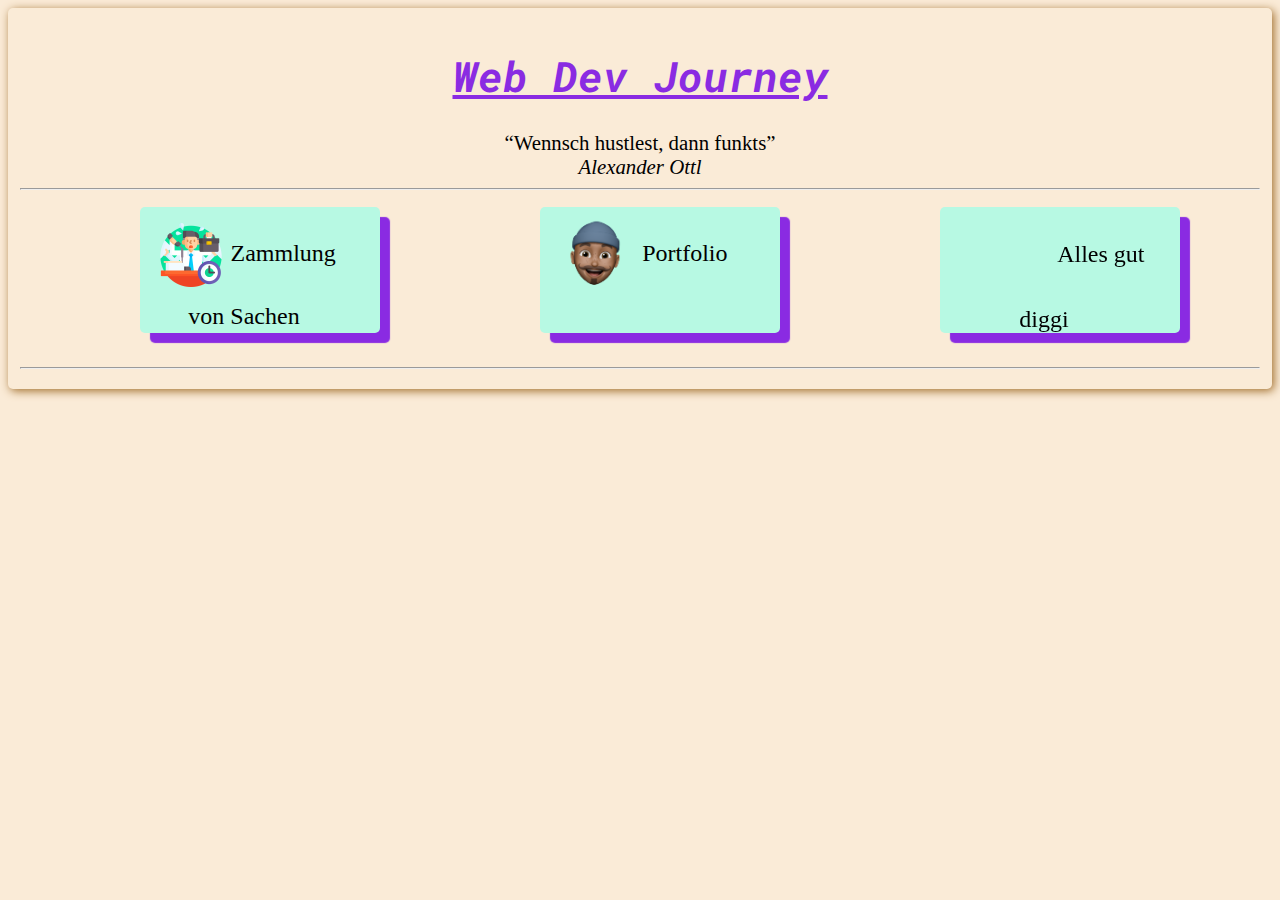
==== html/index.html @ fd7ea958 "third commit" ====
<!DOCTYPE html>
<html>
    <head>
        <meta charset="UTF-8">
        <title>Startseite-Journey</title>
        <link rel="stylesheet" href="../css/portfolio.css">
    </head>

    <body>
        <header>
            <h1>
                Web Dev Journey 
            </h1>
            <q>Wennsch hustlest, dann funkts</q><br><cite>Alexander Ottl</cite>
        </header>
        <hr>

        <nav>
            <ul>
                <li><img src="../pictures/busy.png" alt="busypic" class="icon"><a href="first_experiments.html">Zammlung von Sachen</a></li>
                <li><img src="../pictures/memoji.png" alt="Memoji" class="icon2"><a href="portfolio.html">Portfolio</a></li>
                <li><iframe src="https://giphy.com/embed/iePcesabJv3KejzB0r" class="icon3" frameBorder="0"></iframe><a href="x">Alles gut diggi</a></li>
            </ul>
        </nav>
        <hr>
        
    </body>
</html>
---- css/portfolio.css ----
@import url('https://fonts.googleapis.com/css2?family=Roboto+Mono&display=swap');

html {
    box-sizing: border-box;
}
*, *:before, *:after {
    box-sizing: inherit;
}
body{
    font-family: 'Times New Roman', Times, serif;
    font-size: 1.1rem;
    background-color: antiquewhite;
    border: 2px solid rgba(219, 146, 51, 0.003);
    border-radius: 5px;
    box-shadow: 2px 2px 10px rgb(160, 109, 42);
    padding: 10px;
}
body:after {
    content: "";
    display: table;
    clear: both;
}
.floatleft{
    float: left;
    width: 49%;
    clear: none;
}
.floatright{
    float: right;
    width: 50%;
    clear: none;
}
.clear{
    clear:both;
}
#lebenslauf{
    padding-bottom: 1.2rem;
}
#Profilbild{
    width: 300px;
    border: 3px solid green;
    padding: 10px;
}
section, button{
    border: 2px solid rgba(219, 146, 51, 0.003);
    border-radius: 5px;
    box-shadow: 2px 2px 13px rgb(160, 109, 42);
    padding-left: 10px;
    margin-bottom: 1rem;;
}
section:hover, button:hover{
    box-shadow: 2px 2px 10px rgb(34, 3, 38);
}
td img:hover{
    border: 2px solid rgba(219, 146, 51, 0.003);
    border-radius: 5px;
    box-shadow: 2px 2px 2px rgb(21, 70, 19);
    padding-left: 10px;
}
ul {
    display: flex;
    flex-flow: row nowrap;
    justify-content: space-around;
}
ul li{
    /* width: fit-content; */
    flex-basis: 20%;
    font-size: 1.5rem;
    margin-bottom: 1rem;
    padding-right: 2rem;
    list-style-type: none;
    background-color: rgb(183, 249, 227);
    box-shadow: 10px 10px 1px blueviolet;
    border: 2px 2px solid rgb(143, 17, 17);
    border-radius: 5px;
    text-align: center;
}
ul li:hover {
    background-color: rgb(183, 249, 227);
    box-shadow: 10px 10px 10px blueviolet;
    border: 2px 2px solid rgb(143, 17, 17);
}
ul a:link {
    color: black;
}
ul a:visited {
    color: black;
}
ul .icon{
    width: 4rem;
    vertical-align: middle;
    margin: 1rem 0.5rem 1rem 0.4rem
}
ul .icon2 {
    width: 6rem;
    margin-left: -0.9rem;
    vertical-align: middle;
}
ul .icon3 {
    vertical-align: middle;
    width: 7rem;
    margin: -1.6rem 0 -1.6rem 0.1rem;
}
ol li{
    display:inline-block;
}
ol{
    padding: 0px;
}
a{
    text-decoration: none;
}
.logo{
    width: 10rem;
}
h1{
    color:blueviolet;
    font-style: oblique;
    font-family: 'Roboto Mono', monospace;
    text-decoration: underline;
}
header{
    text-align: center;
    font-size: 1.3rem;
}
dt{
   font-weight: bold;
}
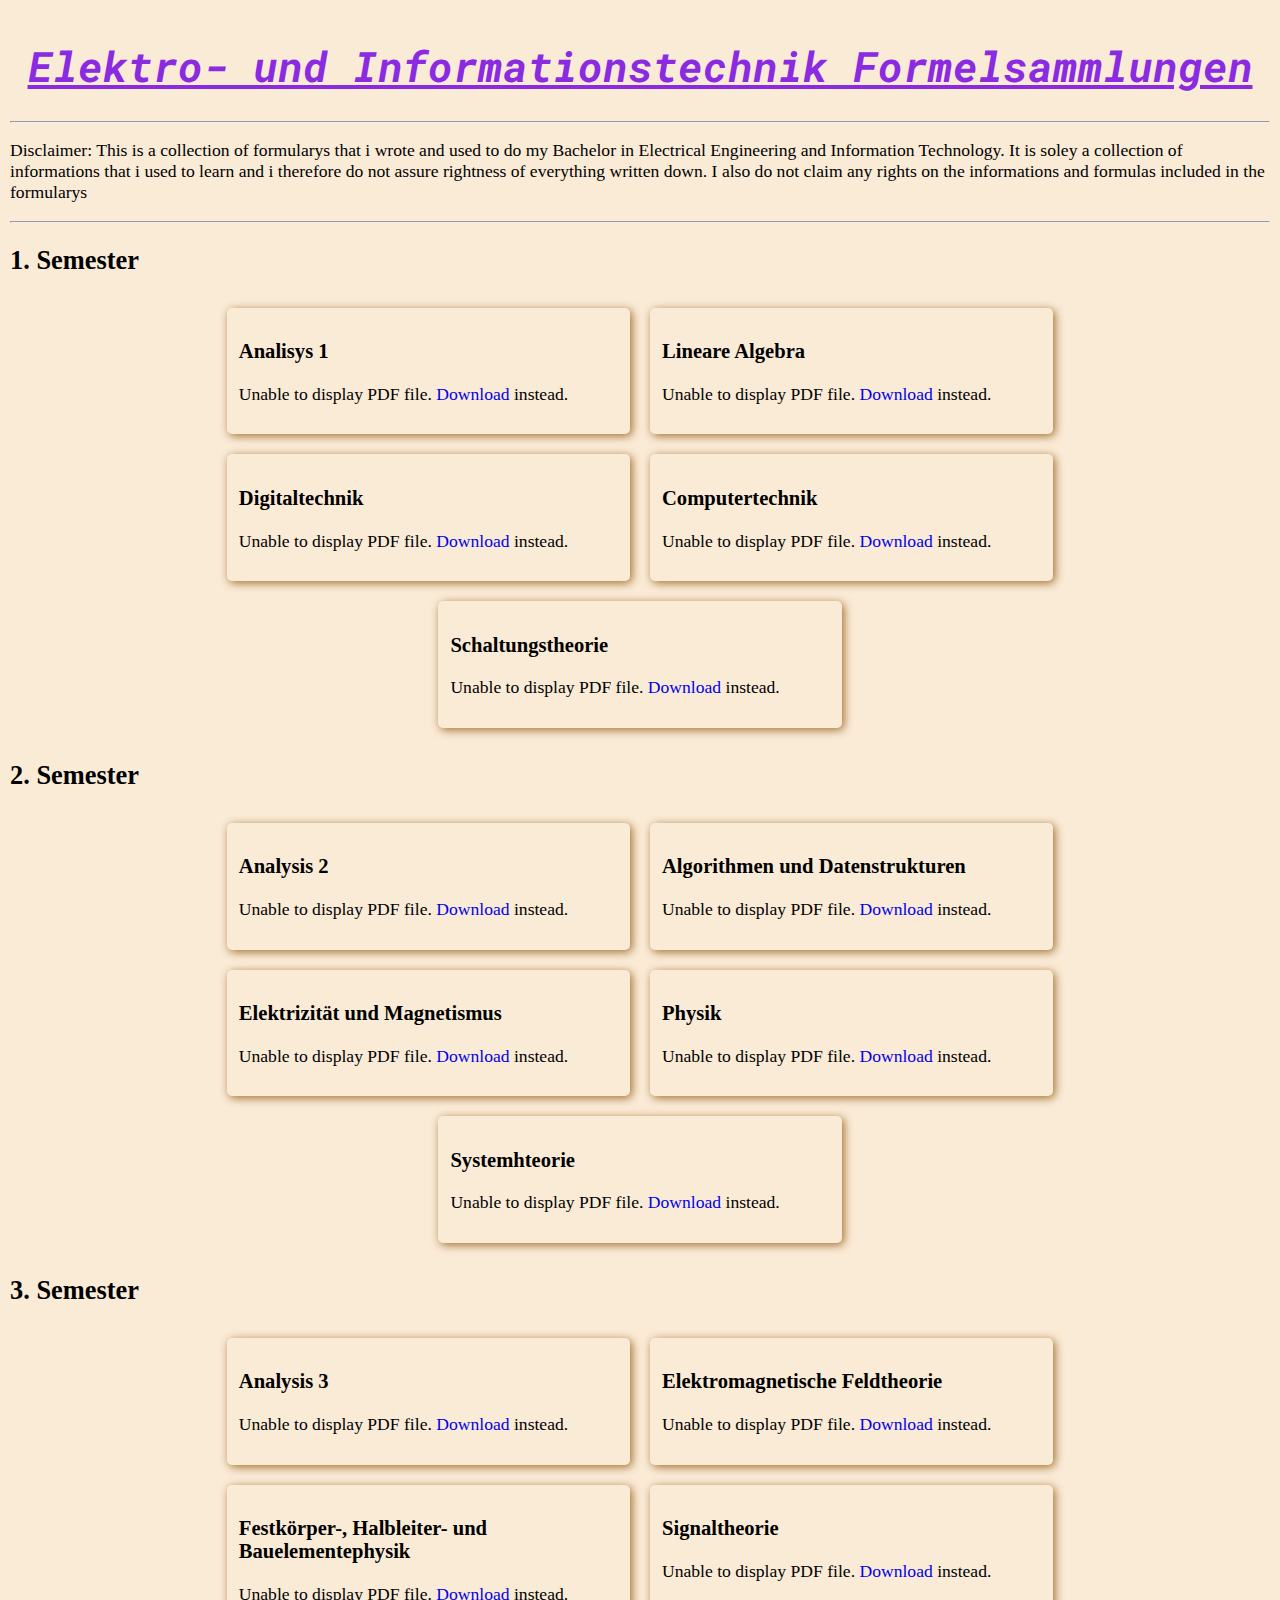
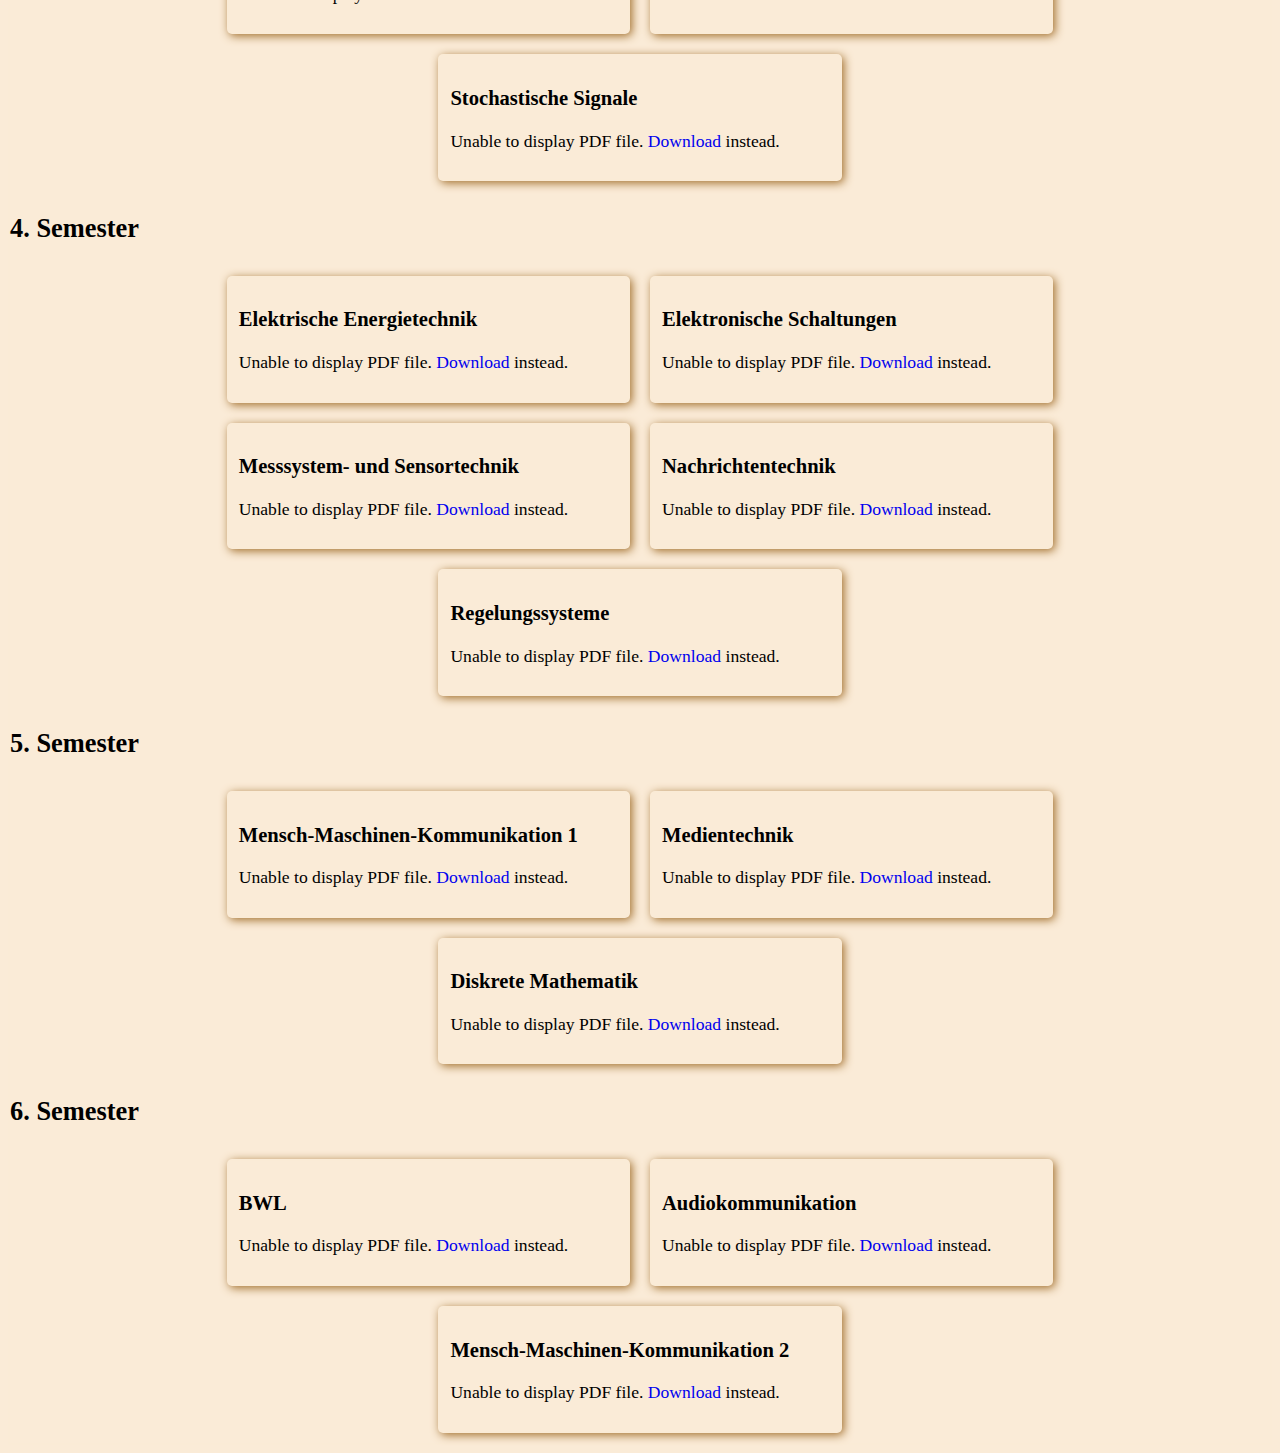
==== commit cc97cc98: "ninth commit" ====
--- a/html/index.html
+++ b/html/index.html
@@ -2,27 +2,213 @@
 <html>
     <head>
         <meta charset="UTF-8">
-        <title>Startseite-Journey</title>
+        <title>Journey</title>
         <link rel="stylesheet" href="../css/portfolio.css">
     </head>
 
     <body>
         <header>
             <h1>
-                Web Dev Journey 
+                Elektro- und Informationstechnik Formelsammlungen 
             </h1>
-            <q>Wennsch hustlest, dann funkts</q><br><cite>Alexander Ottl</cite>
         </header>
         <hr>
-
-        <nav>
+        <p>
+            Disclaimer: This is a collection of formularys that i 
+            wrote and used to do my Bachelor in Electrical Engineering 
+            and Information Technology. It is soley a collection of informations 
+            that i used to learn and i therefore do not assure rightness 
+            of everything written down. I also do not claim any rights on 
+            the informations and formulas included in the formularys
+        </p>
+<!--         <nav>
             <ul>
                 <li><img src="../pictures/busy.png" alt="busypic" class="icon"><a href="first_experiments.html">Zammlung von Sachen</a></li>
                 <li><img src="../pictures/memoji.png" alt="Memoji" class="icon2"><a href="portfolio.html">Portfolio</a></li>
-                <li><iframe src="https://giphy.com/embed/iePcesabJv3KejzB0r" class="icon3" frameBorder="0"></iframe><a href="x">Alles gut diggi</a></li>
             </ul>
-        </nav>
+        </nav> -->
         <hr>
+
+        <div><h2>1. Semester</h2></div>
+        <div class="formulary-wrapper">
+            <div class="formulary">
+                <h3>Analisys 1</h3>
+                <object data="" width="100%" height="500px">
+                    <p>Unable to display PDF file. <a href="/uploads/media/default/0001/01/540cb75550adf33f281f29132dddd14fded85bfc.pdf">Download</a> instead.</p>
+                </object>
+            </div>
+            <div class="formulary">
+                <h3>Lineare Algebra</h3>
+                <object data="" width="100%" height="500px">
+                    <p>Unable to display PDF file. <a href="/uploads/media/default/0001/01/540cb75550adf33f281f29132dddd14fded85bfc.pdf">Download</a> instead.</p>
+                </object>
+            </div>
+            <div class="formulary">
+                <h3>Digitaltechnik</h3>
+                <object data="" width="100%" height="500px">
+                    <p>Unable to display PDF file. <a href="/uploads/media/default/0001/01/540cb75550adf33f281f29132dddd14fded85bfc.pdf">Download</a> instead.</p>
+                </object>
+            </div>
+            <div class="formulary">
+                <h3>Computertechnik</h3>
+                <object data="" width="100%" height="500px">
+                    <p>Unable to display PDF file. <a href="/uploads/media/default/0001/01/540cb75550adf33f281f29132dddd14fded85bfc.pdf">Download</a> instead.</p>
+                </object>
+            </div>
+            <div class="formulary">
+                <h3>Schaltungstheorie</h3>
+                <object data="" width="100%" height="500px">
+                    <p>Unable to display PDF file. <a href="/uploads/media/default/0001/01/540cb75550adf33f281f29132dddd14fded85bfc.pdf">Download</a> instead.</p>
+                </object>
+            </div>
+        </div>
+
+        <div><h2>2. Semester</h2></div>
+        <div class="formulary-wrapper">
+            <div class="formulary">
+                <h3>Analysis 2</h3>
+                <object data="" width="100%" height="500px">
+                    <p>Unable to display PDF file. <a href="/uploads/media/default/0001/01/540cb75550adf33f281f29132dddd14fded85bfc.pdf">Download</a> instead.</p>
+                </object>
+            </div>
+            <div class="formulary">
+                <h3>Algorithmen und Datenstrukturen</h3>
+                <object data="" width="100%" height="500px">
+                    <p>Unable to display PDF file. <a href="/uploads/media/default/0001/01/540cb75550adf33f281f29132dddd14fded85bfc.pdf">Download</a> instead.</p>
+                </object>
+            </div>
+            <div class="formulary">
+                <h3>Elektrizität und Magnetismus</h3>
+                <object data="" width="100%" height="500px">
+                    <p>Unable to display PDF file. <a href="/uploads/media/default/0001/01/540cb75550adf33f281f29132dddd14fded85bfc.pdf">Download</a> instead.</p>
+                </object>
+            </div>
+            <div class="formulary">
+                <h3>Physik</h3>
+                <object data="" width="100%" height="500px">
+                    <p>Unable to display PDF file. <a href="/uploads/media/default/0001/01/540cb75550adf33f281f29132dddd14fded85bfc.pdf">Download</a> instead.</p>
+                </object>
+            </div>
+            <div class="formulary">
+                <h3>Systemhteorie</h3>
+                <object data="" width="100%" height="500px">
+                    <p>Unable to display PDF file. <a href="/uploads/media/default/0001/01/540cb75550adf33f281f29132dddd14fded85bfc.pdf">Download</a> instead.</p>
+                </object>
+            </div>
+        </div>
+
+        <div><h2>3. Semester</h2></div>
+        <div class="formulary-wrapper">
+            <div class="formulary">
+                <h3>Analysis 3</h3>
+                <object data="" width="100%" height="500px">
+                    <p>Unable to display PDF file. <a href="/uploads/media/default/0001/01/540cb75550adf33f281f29132dddd14fded85bfc.pdf">Download</a> instead.</p>
+                </object>
+            </div>
+            <div class="formulary">
+                <h3>Elektromagnetische Feldtheorie</h3>
+                <object data="" width="100%" height="500px">
+                    <p>Unable to display PDF file. <a href="/uploads/media/default/0001/01/540cb75550adf33f281f29132dddd14fded85bfc.pdf">Download</a> instead.</p>
+                </object>
+            </div>
+            <div class="formulary">
+                <h3>Festkörper-, Halbleiter- und Bauelementephysik</h3>
+                <object data="" width="100%" height="500px">
+                    <p>Unable to display PDF file. <a href="/uploads/media/default/0001/01/540cb75550adf33f281f29132dddd14fded85bfc.pdf">Download</a> instead.</p>
+                </object>
+            </div>
+            <div class="formulary">
+                <h3>Signaltheorie</h3>
+                <object data="" width="100%" height="500px">
+                    <p>Unable to display PDF file. <a href="/uploads/media/default/0001/01/540cb75550adf33f281f29132dddd14fded85bfc.pdf">Download</a> instead.</p>
+                </object>
+            </div>
+            <div class="formulary">
+                <h3>Stochastische Signale</h3>
+                <object data="" width="100%" height="500px">
+                    <p>Unable to display PDF file. <a href="/uploads/media/default/0001/01/540cb75550adf33f281f29132dddd14fded85bfc.pdf">Download</a> instead.</p>
+                </object>
+            </div>
+        </div>
+
+        <div><h2>4. Semester</h2></div>
+        <div class="formulary-wrapper">
+            <div class="formulary">
+                <h3>Elektrische Energietechnik</h3>
+                <object data="" width="100%" height="500px">
+                    <p>Unable to display PDF file. <a href="/uploads/media/default/0001/01/540cb75550adf33f281f29132dddd14fded85bfc.pdf">Download</a> instead.</p>
+                </object>
+            </div>
+            <div class="formulary">
+                <h3>Elektronische Schaltungen</h3>
+                <object data="" width="100%" height="500px">
+                    <p>Unable to display PDF file. <a href="/uploads/media/default/0001/01/540cb75550adf33f281f29132dddd14fded85bfc.pdf">Download</a> instead.</p>
+                </object>
+            </div>
+            <div class="formulary">
+                <h3>Messsystem- und Sensortechnik</h3>
+                <object data="" width="100%" height="500px">
+                    <p>Unable to display PDF file. <a href="/uploads/media/default/0001/01/540cb75550adf33f281f29132dddd14fded85bfc.pdf">Download</a> instead.</p>
+                </object>
+            </div>
+            <div class="formulary">
+                <h3>Nachrichtentechnik</h3>
+                <object data="" width="100%" height="500px">
+                    <p>Unable to display PDF file. <a href="/uploads/media/default/0001/01/540cb75550adf33f281f29132dddd14fded85bfc.pdf">Download</a> instead.</p>
+                </object>
+            </div>
+            <div class="formulary">
+                <h3>Regelungssysteme</h3>
+                <object data="" width="100%" height="500px">
+                    <p>Unable to display PDF file. <a href="/uploads/media/default/0001/01/540cb75550adf33f281f29132dddd14fded85bfc.pdf">Download</a> instead.</p>
+                </object>
+            </div>
+        </div>
+
+        <div><h2>5. Semester</h2></div>
+        <div class="formulary-wrapper">
+            <div class="formulary">
+                <h3>Mensch-Maschinen-Kommunikation 1</h3>
+                <object data="" width="100%" height="500px">
+                    <p>Unable to display PDF file. <a href="/uploads/media/default/0001/01/540cb75550adf33f281f29132dddd14fded85bfc.pdf">Download</a> instead.</p>
+                </object>
+            </div>
+            <div class="formulary">
+                <h3>Medientechnik</h3>
+                <object data="" width="100%" height="500px">
+                    <p>Unable to display PDF file. <a href="/uploads/media/default/0001/01/540cb75550adf33f281f29132dddd14fded85bfc.pdf">Download</a> instead.</p>
+                </object>
+            </div>
+            <div class="formulary">
+                <h3>Diskrete Mathematik</h3>
+                <object data="" width="100%" height="500px">
+                    <p>Unable to display PDF file. <a href="/uploads/media/default/0001/01/540cb75550adf33f281f29132dddd14fded85bfc.pdf">Download</a> instead.</p>
+                </object>
+            </div>
+
+        </div>
+
+        <div><h2>6. Semester</h2></div>
+        <div class="formulary-wrapper">
+            <div class="formulary">
+                <h3>BWL</h3>
+                <object data="" width="100%" height="500px">
+                    <p>Unable to display PDF file. <a href="/uploads/media/default/0001/01/540cb75550adf33f281f29132dddd14fded85bfc.pdf">Download</a> instead.</p>
+                </object>
+            </div>
+            <div class="formulary">
+                <h3>Audiokommunikation</h3>
+                <object data="" width="100%" height="500px">
+                    <p>Unable to display PDF file. <a href="/uploads/media/default/0001/01/540cb75550adf33f281f29132dddd14fded85bfc.pdf">Download</a> instead.</p>
+                </object>
+            </div>
+            <div class="formulary">
+                <h3>Mensch-Maschinen-Kommunikation 2</h3>
+                <object data="" width="100%" height="500px">
+                    <p>Unable to display PDF file. <a href="/uploads/media/default/0001/01/540cb75550adf33f281f29132dddd14fded85bfc.pdf">Download</a> instead.</p>
+                </object>
+            </div>
+        </div>
         
     </body>
 </html>--- a/css/portfolio.css
+++ b/css/portfolio.css
@@ -11,9 +11,9 @@
     font-size: 1.1rem;
     background-color: antiquewhite;
     border: 2px solid rgba(219, 146, 51, 0.003);
-    border-radius: 5px;
+/*     border-radius: 5px;
     box-shadow: 2px 2px 10px rgb(160, 109, 42);
-    padding: 10px;
+    padding: 10px; */
 }
 body:after {
     content: "";
@@ -30,6 +30,20 @@
     width: 50%;
     clear: none;
 }
+.formulary-wrapper{
+    display: flex;
+    justify-content: center;
+    flex-wrap: wrap;
+
+}
+.formulary{
+    flex-basis: 32%;
+    margin: 10px;
+    border: 2px solid rgba(219, 146, 51, 0.003);
+    border-radius: 5px;
+    box-shadow: 2px 2px 10px rgb(160, 109, 42);
+    padding: 10px;
+}
 .clear{
     clear:both;
 }
@@ -41,14 +55,14 @@
     border: 3px solid green;
     padding: 10px;
 }
-section, button{
+section{
     border: 2px solid rgba(219, 146, 51, 0.003);
     border-radius: 5px;
     box-shadow: 2px 2px 13px rgb(160, 109, 42);
     padding-left: 10px;
     margin-bottom: 1rem;;
 }
-section:hover, button:hover{
+section:hover{
     box-shadow: 2px 2px 10px rgb(34, 3, 38);
 }
 td img:hover{
@@ -79,6 +93,9 @@
     background-color: rgb(183, 249, 227);
     box-shadow: 10px 10px 10px blueviolet;
     border: 2px 2px solid rgb(143, 17, 17);
+}
+ul a {
+    border: 1px dotted blue;
 }
 ul a:link {
     color: black;
